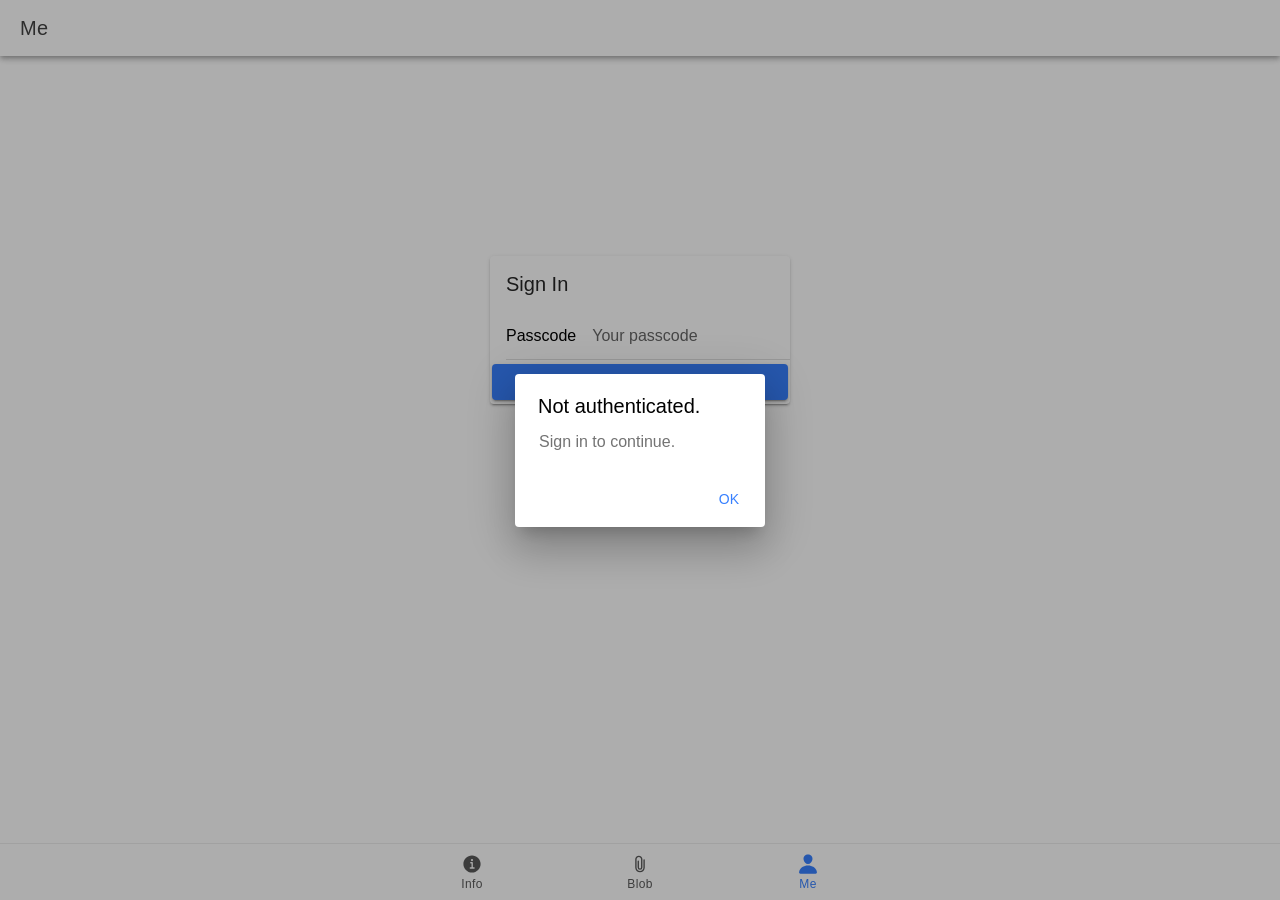
==== www/admin/index.html @ b656ca9a "add all components" ====
<!DOCTYPE html>
<html lang="en">
  <head>
    <meta charset="utf-8" />
    <title>Deno MicroCMS Admin</title>

    <base href="./" />

    <meta name="color-scheme" content="light dark" />
    <meta
      name="viewport"
      content="viewport-fit=cover, width=device-width, initial-scale=1.0, minimum-scale=1.0, maximum-scale=1.0, user-scalable=no"
    />
    <meta name="format-detection" content="telephone=no" />
    <meta name="msapplication-tap-highlight" content="no" />

    <link rel="shortcut icon" type="image/png" href="./favicon.png" />

    <!-- add to homescreen for ios -->
    <meta name="apple-mobile-web-app-capable" content="yes" />
    <meta name="apple-mobile-web-app-title" content="Ionic App" />
    <meta name="apple-mobile-web-app-status-bar-style" content="black" />
    <script type="module" crossorigin src="./assets/index-BGTkU9_T.js"></script>
    <link rel="stylesheet" crossorigin href="./assets/index-9ypjsNm3.css">
    <script type="module">import.meta.url;import("_").catch(()=>1);(async function*(){})().next();if(location.protocol!="file:"){window.__vite_is_modern_browser=true}</script>
    <script type="module">!function(){if(window.__vite_is_modern_browser)return;console.warn("vite: loading legacy chunks, syntax error above and the same error below should be ignored");var e=document.getElementById("vite-legacy-polyfill"),n=document.createElement("script");n.src=e.src,n.onload=function(){System.import(document.getElementById('vite-legacy-entry').getAttribute('data-src'))},document.body.appendChild(n)}();</script>
  <link rel="manifest" href="./manifest.webmanifest"><script id="vite-plugin-pwa:register-sw" src="./registerSW.js"></script></head>

  <body>
    <div id="app"></div>
    <script nomodule>!function(){var e=document,t=e.createElement("script");if(!("noModule"in t)&&"onbeforeload"in t){var n=!1;e.addEventListener("beforeload",(function(e){if(e.target===t)n=!0;else if(!e.target.hasAttribute("nomodule")||!n)return;e.preventDefault()}),!0),t.type="module",t.src=".",e.head.appendChild(t),t.remove()}}();</script>
    <script nomodule crossorigin id="vite-legacy-polyfill" src="./assets/polyfills-legacy-Dpi67whP.js"></script>
    <script nomodule crossorigin id="vite-legacy-entry" data-src="./assets/index-legacy-Ceg_2l1Z.js">System.import(document.getElementById('vite-legacy-entry').getAttribute('data-src'))</script>
  </body>

</html>
---- www/admin/assets/index-9ypjsNm3.css ----
html.ios{--ion-default-font: -apple-system, BlinkMacSystemFont, "Helvetica Neue", "Roboto", sans-serif}html.md{--ion-default-font: "Roboto", "Helvetica Neue", sans-serif}html{--ion-default-dynamic-font: -apple-system-body;--ion-font-family: var(--ion-default-font)}body{background:var(--ion-background-color)}body.backdrop-no-scroll{overflow:hidden}html.ios ion-modal.modal-card ion-header ion-toolbar:first-of-type,html.ios ion-modal.modal-sheet ion-header ion-toolbar:first-of-type,html.ios ion-modal ion-footer ion-toolbar:first-of-type{padding-top:6px}html.ios ion-modal.modal-card ion-header ion-toolbar:last-of-type,html.ios ion-modal.modal-sheet ion-header ion-toolbar:last-of-type{padding-bottom:6px}html.ios ion-modal ion-toolbar{padding-right:calc(var(--ion-safe-area-right) + 8px);padding-left:calc(var(--ion-safe-area-left) + 8px)}@media screen and (min-width: 768px){html.ios ion-modal.modal-card:first-of-type{--backdrop-opacity: .18}}ion-modal.modal-default.show-modal~ion-modal.modal-default{--backdrop-opacity: 0;--box-shadow: none}html.ios ion-modal.modal-card .ion-page{border-top-left-radius:var(--border-radius)}.ion-color-primary{--ion-color-base: var(--ion-color-primary, #3880ff) !important;--ion-color-base-rgb: var(--ion-color-primary-rgb, 56, 128, 255) !important;--ion-color-contrast: var(--ion-color-primary-contrast, #fff) !important;--ion-color-contrast-rgb: var(--ion-color-primary-contrast-rgb, 255, 255, 255) !important;--ion-color-shade: var(--ion-color-primary-shade, #3171e0) !important;--ion-color-tint: var(--ion-color-primary-tint, #4c8dff) !important}.ion-color-secondary{--ion-color-base: var(--ion-color-secondary, #3dc2ff) !important;--ion-color-base-rgb: var(--ion-color-secondary-rgb, 61, 194, 255) !important;--ion-color-contrast: var(--ion-color-secondary-contrast, #fff) !important;--ion-color-contrast-rgb: var(--ion-color-secondary-contrast-rgb, 255, 255, 255) !important;--ion-color-shade: var(--ion-color-secondary-shade, #36abe0) !important;--ion-color-tint: var(--ion-color-secondary-tint, #50c8ff) !important}.ion-color-tertiary{--ion-color-base: var(--ion-color-tertiary, #5260ff) !important;--ion-color-base-rgb: var(--ion-color-tertiary-rgb, 82, 96, 255) !important;--ion-color-contrast: var(--ion-color-tertiary-contrast, #fff) !important;--ion-color-contrast-rgb: var(--ion-color-tertiary-contrast-rgb, 255, 255, 255) !important;--ion-color-shade: var(--ion-color-tertiary-shade, #4854e0) !important;--ion-color-tint: var(--ion-color-tertiary-tint, #6370ff) !important}.ion-color-success{--ion-color-base: var(--ion-color-success, #2dd36f) !important;--ion-color-base-rgb: var(--ion-color-success-rgb, 45, 211, 111) !important;--ion-color-contrast: var(--ion-color-success-contrast, #fff) !important;--ion-color-contrast-rgb: var(--ion-color-success-contrast-rgb, 255, 255, 255) !important;--ion-color-shade: var(--ion-color-success-shade, #28ba62) !important;--ion-color-tint: var(--ion-color-success-tint, #42d77d) !important}.ion-color-warning{--ion-color-base: var(--ion-color-warning, #ffc409) !important;--ion-color-base-rgb: var(--ion-color-warning-rgb, 255, 196, 9) !important;--ion-color-contrast: var(--ion-color-warning-contrast, #000) !important;--ion-color-contrast-rgb: var(--ion-color-warning-contrast-rgb, 0, 0, 0) !important;--ion-color-shade: var(--ion-color-warning-shade, #e0ac08) !important;--ion-color-tint: var(--ion-color-warning-tint, #ffca22) !important}.ion-color-danger{--ion-color-base: var(--ion-color-danger, #eb445a) !important;--ion-color-base-rgb: var(--ion-color-danger-rgb, 235, 68, 90) !important;--ion-color-contrast: var(--ion-color-danger-contrast, #fff) !important;--ion-color-contrast-rgb: var(--ion-color-danger-contrast-rgb, 255, 255, 255) !important;--ion-color-shade: var(--ion-color-danger-shade, #cf3c4f) !important;--ion-color-tint: var(--ion-color-danger-tint, #ed576b) !important}.ion-color-light{--ion-color-base: var(--ion-color-light, #f4f5f8) !important;--ion-color-base-rgb: var(--ion-color-light-rgb, 244, 245, 248) !important;--ion-color-contrast: var(--ion-color-light-contrast, #000) !important;--ion-color-contrast-rgb: var(--ion-color-light-contrast-rgb, 0, 0, 0) !important;--ion-color-shade: var(--ion-color-light-shade, #d7d8da) !important;--ion-color-tint: var(--ion-color-light-tint, #f5f6f9) !important}.ion-color-medium{--ion-color-base: var(--ion-color-medium, #92949c) !important;--ion-color-base-rgb: var(--ion-color-medium-rgb, 146, 148, 156) !important;--ion-color-contrast: var(--ion-color-medium-contrast, #fff) !important;--ion-color-contrast-rgb: var(--ion-color-medium-contrast-rgb, 255, 255, 255) !important;--ion-color-shade: var(--ion-color-medium-shade, #808289) !important;--ion-color-tint: var(--ion-color-medium-tint, #9d9fa6) !important}.ion-color-dark{--ion-color-base: var(--ion-color-dark, #222428) !important;--ion-color-base-rgb: var(--ion-color-dark-rgb, 34, 36, 40) !important;--ion-color-contrast: var(--ion-color-dark-contrast, #fff) !important;--ion-color-contrast-rgb: var(--ion-color-dark-contrast-rgb, 255, 255, 255) !important;--ion-color-shade: var(--ion-color-dark-shade, #1e2023) !important;--ion-color-tint: var(--ion-color-dark-tint, #383a3e) !important}.ion-page{left:0;right:0;top:0;bottom:0;display:flex;position:absolute;flex-direction:column;justify-content:space-between;contain:layout size style;z-index:0}ion-modal>.ion-page{position:relative;contain:layout style;height:100%}.split-pane-visible>.ion-page.split-pane-main{position:relative}ion-route,ion-route-redirect,ion-router,ion-select-option,ion-nav-controller,ion-menu-controller,ion-action-sheet-controller,ion-alert-controller,ion-loading-controller,ion-modal-controller,ion-picker-controller,ion-popover-controller,ion-toast-controller,.ion-page-hidden{display:none!important}.ion-page-invisible{opacity:0}.can-go-back>ion-header ion-back-button{display:block}html.plt-ios.plt-hybrid,html.plt-ios.plt-pwa{--ion-statusbar-padding: 20px}@supports (padding-top: 20px){html{--ion-safe-area-top: var(--ion-statusbar-padding)}}@supports (padding-top: env(safe-area-inset-top)){html{--ion-safe-area-top: env(safe-area-inset-top);--ion-safe-area-bottom: env(safe-area-inset-bottom);--ion-safe-area-left: env(safe-area-inset-left);--ion-safe-area-right: env(safe-area-inset-right)}}ion-card.ion-color .ion-inherit-color,ion-card-header.ion-color .ion-inherit-color{color:inherit}.menu-content{transform:translateZ(0)}.menu-content-open{cursor:pointer;touch-action:manipulation;pointer-events:none;overflow-y:hidden}.menu-content-open ion-content{--overflow: hidden}.menu-content-open .ion-content-scroll-host{overflow:hidden}.ios .menu-content-reveal{box-shadow:-8px 0 42px rgba(0,0,0,.08)}[dir=rtl].ios .menu-content-reveal{box-shadow:8px 0 42px rgba(0,0,0,.08)}.md .menu-content-reveal,.md .menu-content-push{box-shadow:4px 0 16px rgba(0,0,0,.18)}ion-accordion-group.accordion-group-expand-inset>ion-accordion:first-of-type{border-top-left-radius:8px;border-top-right-radius:8px}ion-accordion-group.accordion-group-expand-inset>ion-accordion:last-of-type{border-bottom-left-radius:8px;border-bottom-right-radius:8px}ion-accordion-group>ion-accordion:last-of-type ion-item[slot=header]{--border-width: 0px}ion-accordion.accordion-animated>[slot=header] .ion-accordion-toggle-icon{transition:.3s transform cubic-bezier(.25,.8,.5,1)}@media (prefers-reduced-motion: reduce){ion-accordion .ion-accordion-toggle-icon{transition:none!important}}ion-accordion.accordion-expanding>[slot=header] .ion-accordion-toggle-icon,ion-accordion.accordion-expanded>[slot=header] .ion-accordion-toggle-icon{transform:rotate(180deg)}ion-accordion-group.accordion-group-expand-inset.md>ion-accordion.accordion-previous ion-item[slot=header]{--border-width: 0px;--inner-border-width: 0px}ion-accordion-group.accordion-group-expand-inset.md>ion-accordion.accordion-expanding:first-of-type,ion-accordion-group.accordion-group-expand-inset.md>ion-accordion.accordion-expanded:first-of-type{margin-top:0}ion-input input::-webkit-date-and-time-value{text-align:start}.ion-datetime-button-overlay{--width: fit-content;--height: fit-content}.ion-datetime-button-overlay ion-datetime.datetime-grid{width:320px;min-height:320px}audio,canvas,progress,video{vertical-align:baseline}audio:not([controls]){display:none;height:0}b,strong{font-weight:700}img{max-width:100%}hr{height:1px;border-width:0;box-sizing:content-box}pre{overflow:auto}code,kbd,pre,samp{font-family:monospace,monospace;font-size:1em}label,input,select,textarea{font-family:inherit;line-height:normal}textarea{overflow:auto;height:auto;font:inherit;color:inherit}textarea::placeholder{padding-left:2px}form,input,optgroup,select{margin:0;font:inherit;color:inherit}html input[type=button],input[type=reset],input[type=submit]{cursor:pointer;-webkit-appearance:button}a,a div,a span,a ion-icon,a ion-label,button,button div,button span,button ion-icon,button ion-label,.ion-tappable,[tappable],[tappable] div,[tappable] span,[tappable] ion-icon,[tappable] ion-label,input,textarea{touch-action:manipulation}a ion-label,button ion-label{pointer-events:none}button{padding:0;border:0;border-radius:0;font-family:inherit;font-style:inherit;font-variant:inherit;line-height:1;text-transform:none;cursor:pointer;-webkit-appearance:button}[tappable]{cursor:pointer}a[disabled],button[disabled],html input[disabled]{cursor:default}button::-moz-focus-inner,input::-moz-focus-inner{padding:0;border:0}input[type=number]::-webkit-inner-spin-button,input[type=number]::-webkit-outer-spin-button{height:auto}input[type=search]::-webkit-search-cancel-button,input[type=search]::-webkit-search-decoration{-webkit-appearance:none}table{border-collapse:collapse;border-spacing:0}td,th{padding:0}*{box-sizing:border-box;-webkit-tap-highlight-color:rgba(0,0,0,0);-webkit-tap-highlight-color:transparent;-webkit-touch-callout:none}html{width:100%;height:100%;-webkit-text-size-adjust:100%;text-size-adjust:100%}html:not(.hydrated) body{display:none}html.ion-ce body{display:block}html.plt-pwa{height:100vh}body{-moz-osx-font-smoothing:grayscale;-webkit-font-smoothing:antialiased;margin:0;padding:0;position:fixed;width:100%;max-width:100%;height:100%;max-height:100%;transform:translateZ(0);text-rendering:optimizeLegibility;overflow:hidden;touch-action:manipulation;-webkit-user-drag:none;-ms-content-zooming:none;word-wrap:break-word;overscroll-behavior-y:none;-webkit-text-size-adjust:none;text-size-adjust:none}html{font-family:var(--ion-font-family)}@supports (-webkit-touch-callout: none){html{font:var(--ion-dynamic-font, 16px var(--ion-font-family))}}a{background-color:transparent;color:var(--ion-color-primary, #3880ff)}h1,h2,h3,h4,h5,h6{margin-top:16px;margin-bottom:10px;font-weight:500;line-height:1.2}h1{margin-top:20px;font-size:1.625rem}h2{margin-top:18px;font-size:1.5rem}h3{font-size:1.375rem}h4{font-size:1.25rem}h5{font-size:1.125rem}h6{font-size:1rem}small{font-size:75%}sub,sup{position:relative;font-size:75%;line-height:0;vertical-align:baseline}sup{top:-.5em}sub{bottom:-.25em}.ion-no-padding{--padding-start: 0;--padding-end: 0;--padding-top: 0;--padding-bottom: 0;padding:0}.ion-padding{--padding-start: var(--ion-padding, 16px);--padding-end: var(--ion-padding, 16px);--padding-top: var(--ion-padding, 16px);--padding-bottom: var(--ion-padding, 16px);-webkit-padding-start:var(--ion-padding, 16px);padding-inline-start:var(--ion-padding, 16px);-webkit-padding-end:var(--ion-padding, 16px);padding-inline-end:var(--ion-padding, 16px);padding-top:var(--ion-padding, 16px);padding-bottom:var(--ion-padding, 16px)}.ion-padding-top{--padding-top: var(--ion-padding, 16px);padding-top:var(--ion-padding, 16px)}.ion-padding-start{--padding-start: var(--ion-padding, 16px);-webkit-padding-start:var(--ion-padding, 16px);padding-inline-start:var(--ion-padding, 16px)}.ion-padding-end{--padding-end: var(--ion-padding, 16px);-webkit-padding-end:var(--ion-padding, 16px);padding-inline-end:var(--ion-padding, 16px)}.ion-padding-bottom{--padding-bottom: var(--ion-padding, 16px);padding-bottom:var(--ion-padding, 16px)}.ion-padding-vertical{--padding-top: var(--ion-padding, 16px);--padding-bottom: var(--ion-padding, 16px);padding-top:var(--ion-padding, 16px);padding-bottom:var(--ion-padding, 16px)}.ion-padding-horizontal{--padding-start: var(--ion-padding, 16px);--padding-end: var(--ion-padding, 16px);-webkit-padding-start:var(--ion-padding, 16px);padding-inline-start:var(--ion-padding, 16px);-webkit-padding-end:var(--ion-padding, 16px);padding-inline-end:var(--ion-padding, 16px)}.ion-no-margin{--margin-start: 0;--margin-end: 0;--margin-top: 0;--margin-bottom: 0;margin:0}.ion-margin{--margin-start: var(--ion-margin, 16px);--margin-end: var(--ion-margin, 16px);--margin-top: var(--ion-margin, 16px);--margin-bottom: var(--ion-margin, 16px);-webkit-margin-start:var(--ion-margin, 16px);margin-inline-start:var(--ion-margin, 16px);-webkit-margin-end:var(--ion-margin, 16px);margin-inline-end:var(--ion-margin, 16px);margin-top:var(--ion-margin, 16px);margin-bottom:var(--ion-margin, 16px)}.ion-margin-top{--margin-top: var(--ion-margin, 16px);margin-top:var(--ion-margin, 16px)}.ion-margin-start{--margin-start: var(--ion-margin, 16px);-webkit-margin-start:var(--ion-margin, 16px);margin-inline-start:var(--ion-margin, 16px)}.ion-margin-end{--margin-end: var(--ion-margin, 16px);-webkit-margin-end:var(--ion-margin, 16px);margin-inline-end:var(--ion-margin, 16px)}.ion-margin-bottom{--margin-bottom: var(--ion-margin, 16px);margin-bottom:var(--ion-margin, 16px)}.ion-margin-vertical{--margin-top: var(--ion-margin, 16px);--margin-bottom: var(--ion-margin, 16px);margin-top:var(--ion-margin, 16px);margin-bottom:var(--ion-margin, 16px)}.ion-margin-horizontal{--margin-start: var(--ion-margin, 16px);--margin-end: var(--ion-margin, 16px);-webkit-margin-start:var(--ion-margin, 16px);margin-inline-start:var(--ion-margin, 16px);-webkit-margin-end:var(--ion-margin, 16px);margin-inline-end:var(--ion-margin, 16px)}.ion-float-left{float:left!important}.ion-float-right{float:right!important}.ion-float-start{float:left!important}:host-context([dir=rtl]) .ion-float-start{float:right!important}[dir=rtl] .ion-float-start{float:right!important}@supports selector(:dir(rtl)){.ion-float-start:dir(rtl){float:right!important}}.ion-float-end{float:right!important}:host-context([dir=rtl]) .ion-float-end{float:left!important}[dir=rtl] .ion-float-end{float:left!important}@supports selector(:dir(rtl)){.ion-float-end:dir(rtl){float:left!important}}@media (min-width: 576px){.ion-float-sm-left{float:left!important}.ion-float-sm-right{float:right!important}.ion-float-sm-start{float:left!important}:host-context([dir=rtl]) .ion-float-sm-start{float:right!important}[dir=rtl] .ion-float-sm-start{float:right!important}@supports selector(:dir(rtl)){.ion-float-sm-start:dir(rtl){float:right!important}}.ion-float-sm-end{float:right!important}:host-context([dir=rtl]) .ion-float-sm-end{float:left!important}[dir=rtl] .ion-float-sm-end{float:left!important}@supports selector(:dir(rtl)){.ion-float-sm-end:dir(rtl){float:left!important}}}@media (min-width: 768px){.ion-float-md-left{float:left!important}.ion-float-md-right{float:right!important}.ion-float-md-start{float:left!important}:host-context([dir=rtl]) .ion-float-md-start{float:right!important}[dir=rtl] .ion-float-md-start{float:right!important}@supports selector(:dir(rtl)){.ion-float-md-start:dir(rtl){float:right!important}}.ion-float-md-end{float:right!important}:host-context([dir=rtl]) .ion-float-md-end{float:left!important}[dir=rtl] .ion-float-md-end{float:left!important}@supports selector(:dir(rtl)){.ion-float-md-end:dir(rtl){float:left!important}}}@media (min-width: 992px){.ion-float-lg-left{float:left!important}.ion-float-lg-right{float:right!important}.ion-float-lg-start{float:left!important}:host-context([dir=rtl]) .ion-float-lg-start{float:right!important}[dir=rtl] .ion-float-lg-start{float:right!important}@supports selector(:dir(rtl)){.ion-float-lg-start:dir(rtl){float:right!important}}.ion-float-lg-end{float:right!important}:host-context([dir=rtl]) .ion-float-lg-end{float:left!important}[dir=rtl] .ion-float-lg-end{float:left!important}@supports selector(:dir(rtl)){.ion-float-lg-end:dir(rtl){float:left!important}}}@media (min-width: 1200px){.ion-float-xl-left{float:left!important}.ion-float-xl-right{float:right!important}.ion-float-xl-start{float:left!important}:host-context([dir=rtl]) .ion-float-xl-start{float:right!important}[dir=rtl] .ion-float-xl-start{float:right!important}@supports selector(:dir(rtl)){.ion-float-xl-start:dir(rtl){float:right!important}}.ion-float-xl-end{float:right!important}:host-context([dir=rtl]) .ion-float-xl-end{float:left!important}[dir=rtl] .ion-float-xl-end{float:left!important}@supports selector(:dir(rtl)){.ion-float-xl-end:dir(rtl){float:left!important}}}.ion-text-center{text-align:center!important}.ion-text-justify{text-align:justify!important}.ion-text-start{text-align:start!important}.ion-text-end{text-align:end!important}.ion-text-left{text-align:left!important}.ion-text-right{text-align:right!important}.ion-text-nowrap{white-space:nowrap!important}.ion-text-wrap{white-space:normal!important}@media (min-width: 576px){.ion-text-sm-center{text-align:center!important}.ion-text-sm-justify{text-align:justify!important}.ion-text-sm-start{text-align:start!important}.ion-text-sm-end{text-align:end!important}.ion-text-sm-left{text-align:left!important}.ion-text-sm-right{text-align:right!important}.ion-text-sm-nowrap{white-space:nowrap!important}.ion-text-sm-wrap{white-space:normal!important}}@media (min-width: 768px){.ion-text-md-center{text-align:center!important}.ion-text-md-justify{text-align:justify!important}.ion-text-md-start{text-align:start!important}.ion-text-md-end{text-align:end!important}.ion-text-md-left{text-align:left!important}.ion-text-md-right{text-align:right!important}.ion-text-md-nowrap{white-space:nowrap!important}.ion-text-md-wrap{white-space:normal!important}}@media (min-width: 992px){.ion-text-lg-center{text-align:center!important}.ion-text-lg-justify{text-align:justify!important}.ion-text-lg-start{text-align:start!important}.ion-text-lg-end{text-align:end!important}.ion-text-lg-left{text-align:left!important}.ion-text-lg-right{text-align:right!important}.ion-text-lg-nowrap{white-space:nowrap!important}.ion-text-lg-wrap{white-space:normal!important}}@media (min-width: 1200px){.ion-text-xl-center{text-align:center!important}.ion-text-xl-justify{text-align:justify!important}.ion-text-xl-start{text-align:start!important}.ion-text-xl-end{text-align:end!important}.ion-text-xl-left{text-align:left!important}.ion-text-xl-right{text-align:right!important}.ion-text-xl-nowrap{white-space:nowrap!important}.ion-text-xl-wrap{white-space:normal!important}}.ion-text-uppercase{text-transform:uppercase!important}.ion-text-lowercase{text-transform:lowercase!important}.ion-text-capitalize{text-transform:capitalize!important}@media (min-width: 576px){.ion-text-sm-uppercase{text-transform:uppercase!important}.ion-text-sm-lowercase{text-transform:lowercase!important}.ion-text-sm-capitalize{text-transform:capitalize!important}}@media (min-width: 768px){.ion-text-md-uppercase{text-transform:uppercase!important}.ion-text-md-lowercase{text-transform:lowercase!important}.ion-text-md-capitalize{text-transform:capitalize!important}}@media (min-width: 992px){.ion-text-lg-uppercase{text-transform:uppercase!important}.ion-text-lg-lowercase{text-transform:lowercase!important}.ion-text-lg-capitalize{text-transform:capitalize!important}}@media (min-width: 1200px){.ion-text-xl-uppercase{text-transform:uppercase!important}.ion-text-xl-lowercase{text-transform:lowercase!important}.ion-text-xl-capitalize{text-transform:capitalize!important}}.ion-align-self-start{align-self:flex-start!important}.ion-align-self-end{align-self:flex-end!important}.ion-align-self-center{align-self:center!important}.ion-align-self-stretch{align-self:stretch!important}.ion-align-self-baseline{align-self:baseline!important}.ion-align-self-auto{align-self:auto!important}.ion-wrap{flex-wrap:wrap!important}.ion-nowrap{flex-wrap:nowrap!important}.ion-wrap-reverse{flex-wrap:wrap-reverse!important}.ion-justify-content-start{justify-content:flex-start!important}.ion-justify-content-center{justify-content:center!important}.ion-justify-content-end{justify-content:flex-end!important}.ion-justify-content-around{justify-content:space-around!important}.ion-justify-content-between{justify-content:space-between!important}.ion-justify-content-evenly{justify-content:space-evenly!important}.ion-align-items-start{align-items:flex-start!important}.ion-align-items-center{align-items:center!important}.ion-align-items-end{align-items:flex-end!important}.ion-align-items-stretch{align-items:stretch!important}.ion-align-items-baseline{align-items:baseline!important}.ion-hide,.ion-hide-up,.ion-hide-down{display:none!important}@media (min-width: 576px){.ion-hide-sm-up{display:none!important}}@media (max-width: 575.98px){.ion-hide-sm-down{display:none!important}}@media (min-width: 768px){.ion-hide-md-up{display:none!important}}@media (max-width: 767.98px){.ion-hide-md-down{display:none!important}}@media (min-width: 992px){.ion-hide-lg-up{display:none!important}}@media (max-width: 991.98px){.ion-hide-lg-down{display:none!important}}@media (min-width: 1200px){.ion-hide-xl-up{display:none!important}}@media (max-width: 1199.98px){.ion-hide-xl-down{display:none!important}}:root{--ion-color-primary: #3880ff;--ion-color-primary-rgb: 56, 128, 255;--ion-color-primary-contrast: #ffffff;--ion-color-primary-contrast-rgb: 255, 255, 255;--ion-color-primary-shade: #3171e0;--ion-color-primary-tint: #4c8dff;--ion-color-secondary: #3dc2ff;--ion-color-secondary-rgb: 61, 194, 255;--ion-color-secondary-contrast: #ffffff;--ion-color-secondary-contrast-rgb: 255, 255, 255;--ion-color-secondary-shade: #36abe0;--ion-color-secondary-tint: #50c8ff;--ion-color-tertiary: #5260ff;--ion-color-tertiary-rgb: 82, 96, 255;--ion-color-tertiary-contrast: #ffffff;--ion-color-tertiary-contrast-rgb: 255, 255, 255;--ion-color-tertiary-shade: #4854e0;--ion-color-tertiary-tint: #6370ff;--ion-color-success: #2dd36f;--ion-color-success-rgb: 45, 211, 111;--ion-color-success-contrast: #ffffff;--ion-color-success-contrast-rgb: 255, 255, 255;--ion-color-success-shade: #28ba62;--ion-color-success-tint: #42d77d;--ion-color-warning: #ffc409;--ion-color-warning-rgb: 255, 196, 9;--ion-color-warning-contrast: #000000;--ion-color-warning-contrast-rgb: 0, 0, 0;--ion-color-warning-shade: #e0ac08;--ion-color-warning-tint: #ffca22;--ion-color-danger: #eb445a;--ion-color-danger-rgb: 235, 68, 90;--ion-color-danger-contrast: #ffffff;--ion-color-danger-contrast-rgb: 255, 255, 255;--ion-color-danger-shade: #cf3c4f;--ion-color-danger-tint: #ed576b;--ion-color-dark: #222428;--ion-color-dark-rgb: 34, 36, 40;--ion-color-dark-contrast: #ffffff;--ion-color-dark-contrast-rgb: 255, 255, 255;--ion-color-dark-shade: #1e2023;--ion-color-dark-tint: #383a3e;--ion-color-medium: #92949c;--ion-color-medium-rgb: 146, 148, 156;--ion-color-medium-contrast: #ffffff;--ion-color-medium-contrast-rgb: 255, 255, 255;--ion-color-medium-shade: #808289;--ion-color-medium-tint: #9d9fa6;--ion-color-light: #f4f5f8;--ion-color-light-rgb: 244, 245, 248;--ion-color-light-contrast: #000000;--ion-color-light-contrast-rgb: 0, 0, 0;--ion-color-light-shade: #d7d8da;--ion-color-light-tint: #f5f6f9}@media (prefers-color-scheme: dark){body{--ion-color-primary: #428cff;--ion-color-primary-rgb: 66,140,255;--ion-color-primary-contrast: #ffffff;--ion-color-primary-contrast-rgb: 255,255,255;--ion-color-primary-shade: #3a7be0;--ion-color-primary-tint: #5598ff;--ion-color-secondary: #50c8ff;--ion-color-secondary-rgb: 80,200,255;--ion-color-secondary-contrast: #ffffff;--ion-color-secondary-contrast-rgb: 255,255,255;--ion-color-secondary-shade: #46b0e0;--ion-color-secondary-tint: #62ceff;--ion-color-tertiary: #6a64ff;--ion-color-tertiary-rgb: 106,100,255;--ion-color-tertiary-contrast: #ffffff;--ion-color-tertiary-contrast-rgb: 255,255,255;--ion-color-tertiary-shade: #5d58e0;--ion-color-tertiary-tint: #7974ff;--ion-color-success: #2fdf75;--ion-color-success-rgb: 47,223,117;--ion-color-success-contrast: #000000;--ion-color-success-contrast-rgb: 0,0,0;--ion-color-success-shade: #29c467;--ion-color-success-tint: #44e283;--ion-color-warning: #ffd534;--ion-color-warning-rgb: 255,213,52;--ion-color-warning-contrast: #000000;--ion-color-warning-contrast-rgb: 0,0,0;--ion-color-warning-shade: #e0bb2e;--ion-color-warning-tint: #ffd948;--ion-color-danger: #ff4961;--ion-color-danger-rgb: 255,73,97;--ion-color-danger-contrast: #ffffff;--ion-color-danger-contrast-rgb: 255,255,255;--ion-color-danger-shade: #e04055;--ion-color-danger-tint: #ff5b71;--ion-color-dark: #f4f5f8;--ion-color-dark-rgb: 244,245,248;--ion-color-dark-contrast: #000000;--ion-color-dark-contrast-rgb: 0,0,0;--ion-color-dark-shade: #d7d8da;--ion-color-dark-tint: #f5f6f9;--ion-color-medium: #989aa2;--ion-color-medium-rgb: 152,154,162;--ion-color-medium-contrast: #000000;--ion-color-medium-contrast-rgb: 0,0,0;--ion-color-medium-shade: #86888f;--ion-color-medium-tint: #a2a4ab;--ion-color-light: #222428;--ion-color-light-rgb: 34,36,40;--ion-color-light-contrast: #ffffff;--ion-color-light-contrast-rgb: 255,255,255;--ion-color-light-shade: #1e2023;--ion-color-light-tint: #383a3e}.ios body{--ion-background-color: #000000;--ion-background-color-rgb: 0,0,0;--ion-text-color: #ffffff;--ion-text-color-rgb: 255,255,255;--ion-color-step-50: #0d0d0d;--ion-color-step-100: #1a1a1a;--ion-color-step-150: #262626;--ion-color-step-200: #333333;--ion-color-step-250: #404040;--ion-color-step-300: #4d4d4d;--ion-color-step-350: #595959;--ion-color-step-400: #666666;--ion-color-step-450: #737373;--ion-color-step-500: #808080;--ion-color-step-550: #8c8c8c;--ion-color-step-600: #999999;--ion-color-step-650: #a6a6a6;--ion-color-step-700: #b3b3b3;--ion-color-step-750: #bfbfbf;--ion-color-step-800: #cccccc;--ion-color-step-850: #d9d9d9;--ion-color-step-900: #e6e6e6;--ion-color-step-950: #f2f2f2;--ion-item-background: #000000;--ion-card-background: #1c1c1d}.ios ion-modal{--ion-background-color: var(--ion-color-step-100);--ion-toolbar-background: var(--ion-color-step-150);--ion-toolbar-border-color: var(--ion-color-step-250)}.md body{--ion-background-color: #121212;--ion-background-color-rgb: 18,18,18;--ion-text-color: #ffffff;--ion-text-color-rgb: 255,255,255;--ion-border-color: #222222;--ion-color-step-50: #1e1e1e;--ion-color-step-100: #2a2a2a;--ion-color-step-150: #363636;--ion-color-step-200: #414141;--ion-color-step-250: #4d4d4d;--ion-color-step-300: #595959;--ion-color-step-350: #656565;--ion-color-step-400: #717171;--ion-color-step-450: #7d7d7d;--ion-color-step-500: #898989;--ion-color-step-550: #949494;--ion-color-step-600: #a0a0a0;--ion-color-step-650: #acacac;--ion-color-step-700: #b8b8b8;--ion-color-step-750: #c4c4c4;--ion-color-step-800: #d0d0d0;--ion-color-step-850: #dbdbdb;--ion-color-step-900: #e7e7e7;--ion-color-step-950: #f3f3f3;--ion-item-background: #1e1e1e;--ion-toolbar-background: #1f1f1f;--ion-tab-bar-background: #1f1f1f;--ion-card-background: #1e1e1e}}html{--ion-dynamic-font: var(--ion-default-dynamic-font)}
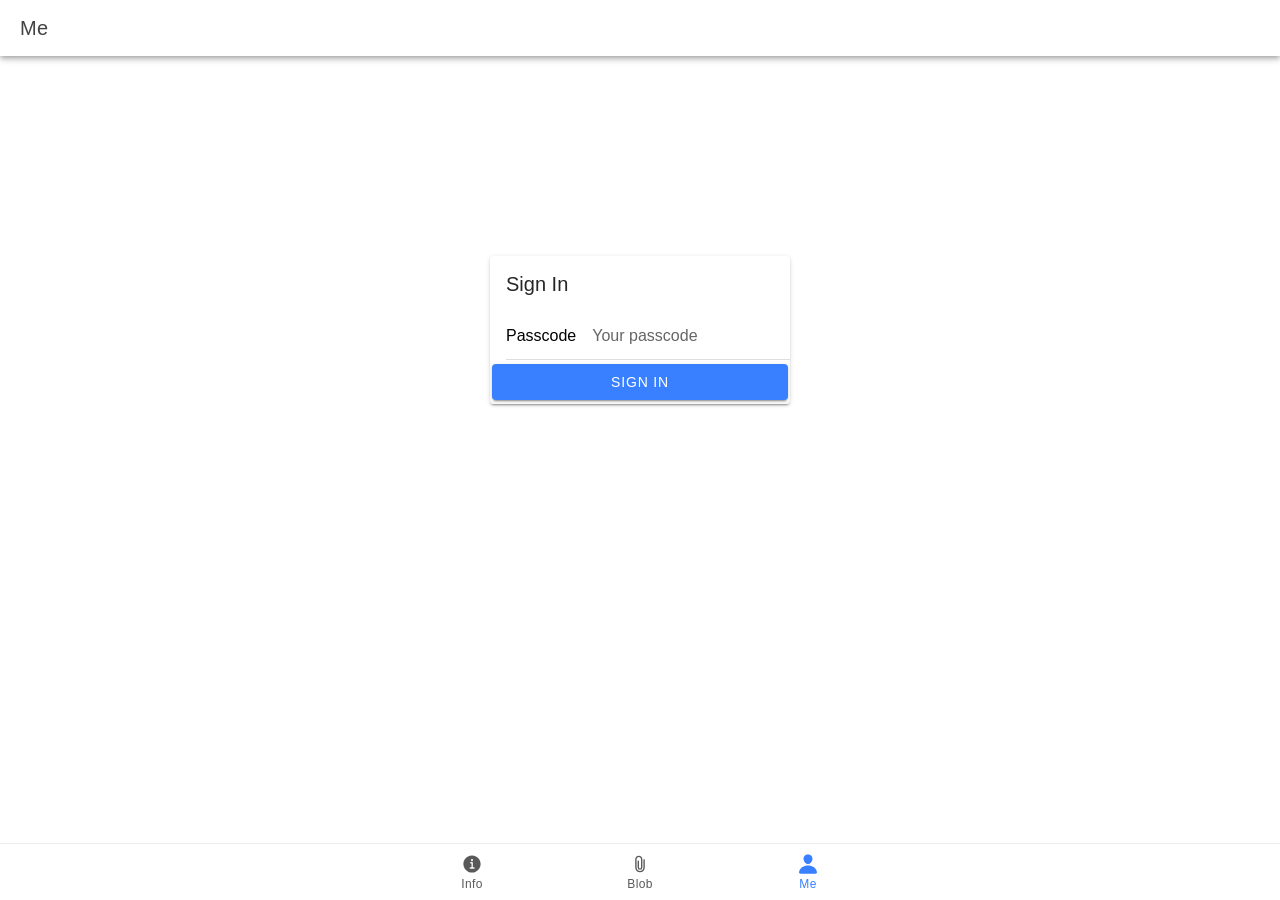
==== commit ee917501: "update admin ui" ====
--- a/www/admin/index.html
+++ b/www/admin/index.html
@@ -20,7 +20,7 @@
     <meta name="apple-mobile-web-app-capable" content="yes" />
     <meta name="apple-mobile-web-app-title" content="Ionic App" />
     <meta name="apple-mobile-web-app-status-bar-style" content="black" />
-    <script type="module" crossorigin src="./assets/index-BGTkU9_T.js"></script>
+    <script type="module" crossorigin src="./assets/index-Bka50naN.js"></script>
     <link rel="stylesheet" crossorigin href="./assets/index-9ypjsNm3.css">
     <script type="module">import.meta.url;import("_").catch(()=>1);(async function*(){})().next();if(location.protocol!="file:"){window.__vite_is_modern_browser=true}</script>
     <script type="module">!function(){if(window.__vite_is_modern_browser)return;console.warn("vite: loading legacy chunks, syntax error above and the same error below should be ignored");var e=document.getElementById("vite-legacy-polyfill"),n=document.createElement("script");n.src=e.src,n.onload=function(){System.import(document.getElementById('vite-legacy-entry').getAttribute('data-src'))},document.body.appendChild(n)}();</script>
@@ -30,7 +30,7 @@
     <div id="app"></div>
     <script nomodule>!function(){var e=document,t=e.createElement("script");if(!("noModule"in t)&&"onbeforeload"in t){var n=!1;e.addEventListener("beforeload",(function(e){if(e.target===t)n=!0;else if(!e.target.hasAttribute("nomodule")||!n)return;e.preventDefault()}),!0),t.type="module",t.src=".",e.head.appendChild(t),t.remove()}}();</script>
     <script nomodule crossorigin id="vite-legacy-polyfill" src="./assets/polyfills-legacy-Dpi67whP.js"></script>
-    <script nomodule crossorigin id="vite-legacy-entry" data-src="./assets/index-legacy-Ceg_2l1Z.js">System.import(document.getElementById('vite-legacy-entry').getAttribute('data-src'))</script>
+    <script nomodule crossorigin id="vite-legacy-entry" data-src="./assets/index-legacy-DuY89YnI.js">System.import(document.getElementById('vite-legacy-entry').getAttribute('data-src'))</script>
   </body>
 
 </html>
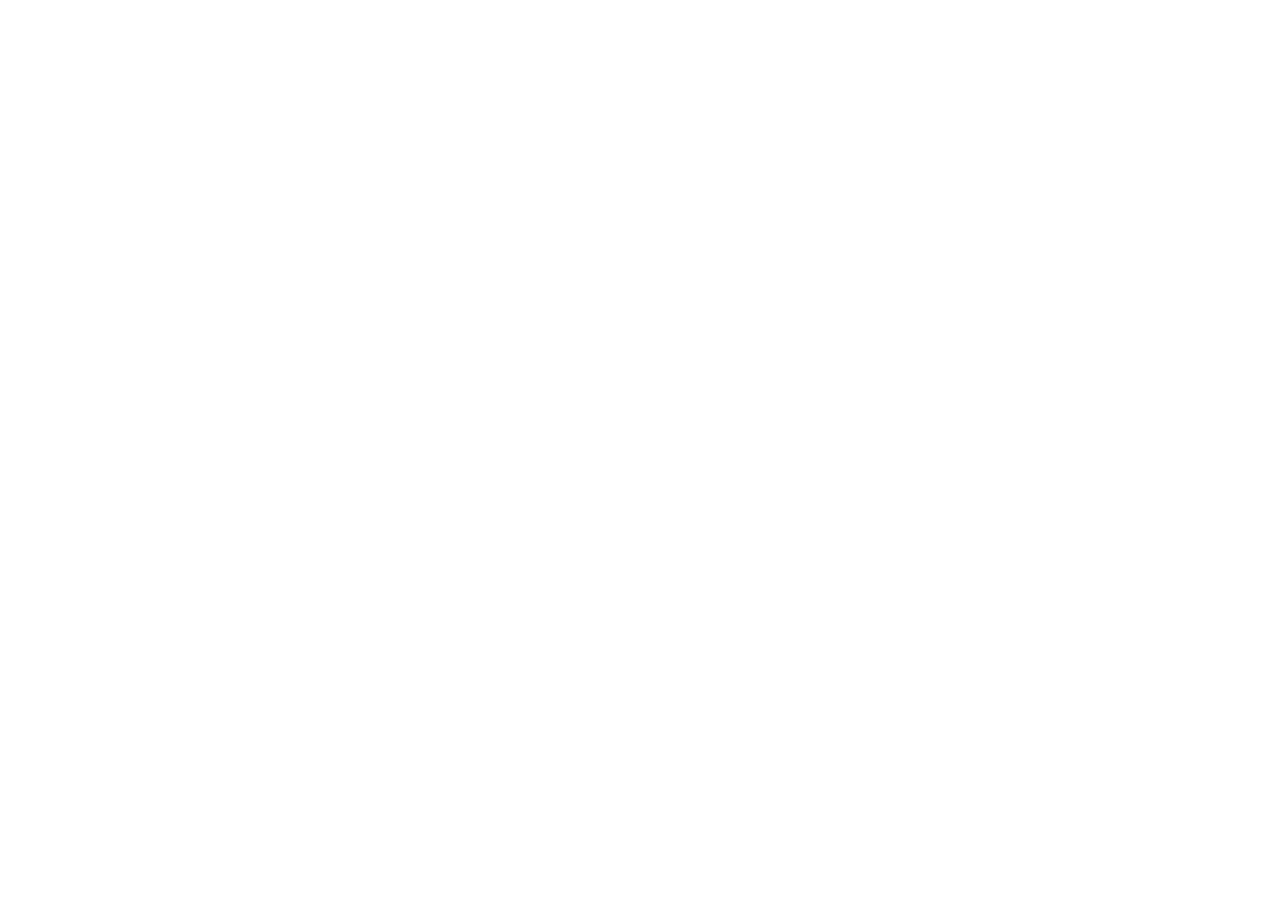
==== commit 6ac4512b: "update base" ====
--- a/www/admin/index.html
+++ b/www/admin/index.html
@@ -4,7 +4,7 @@
     <meta charset="utf-8" />
     <title>Deno MicroCMS Admin</title>
 
-    <base href="./" />
+    <base href="/admin/" />
 
     <meta name="color-scheme" content="light dark" />
     <meta
